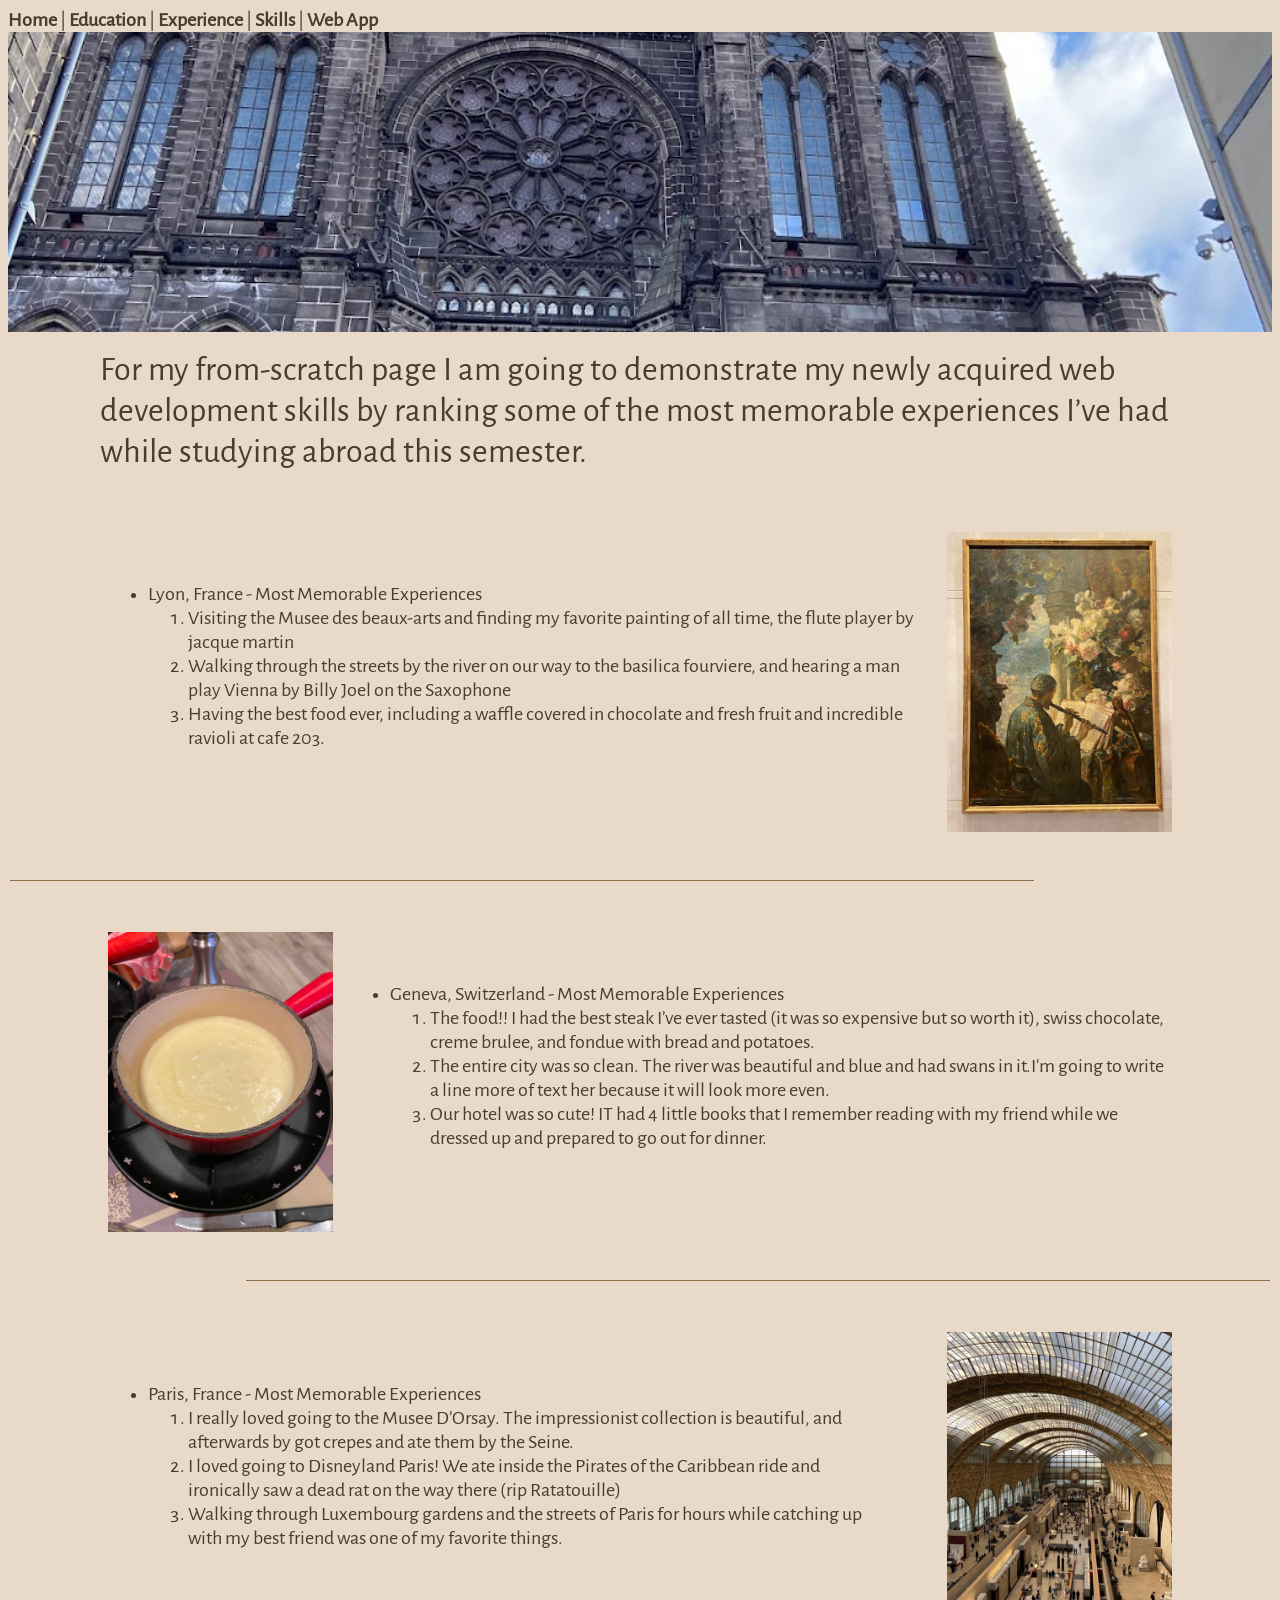
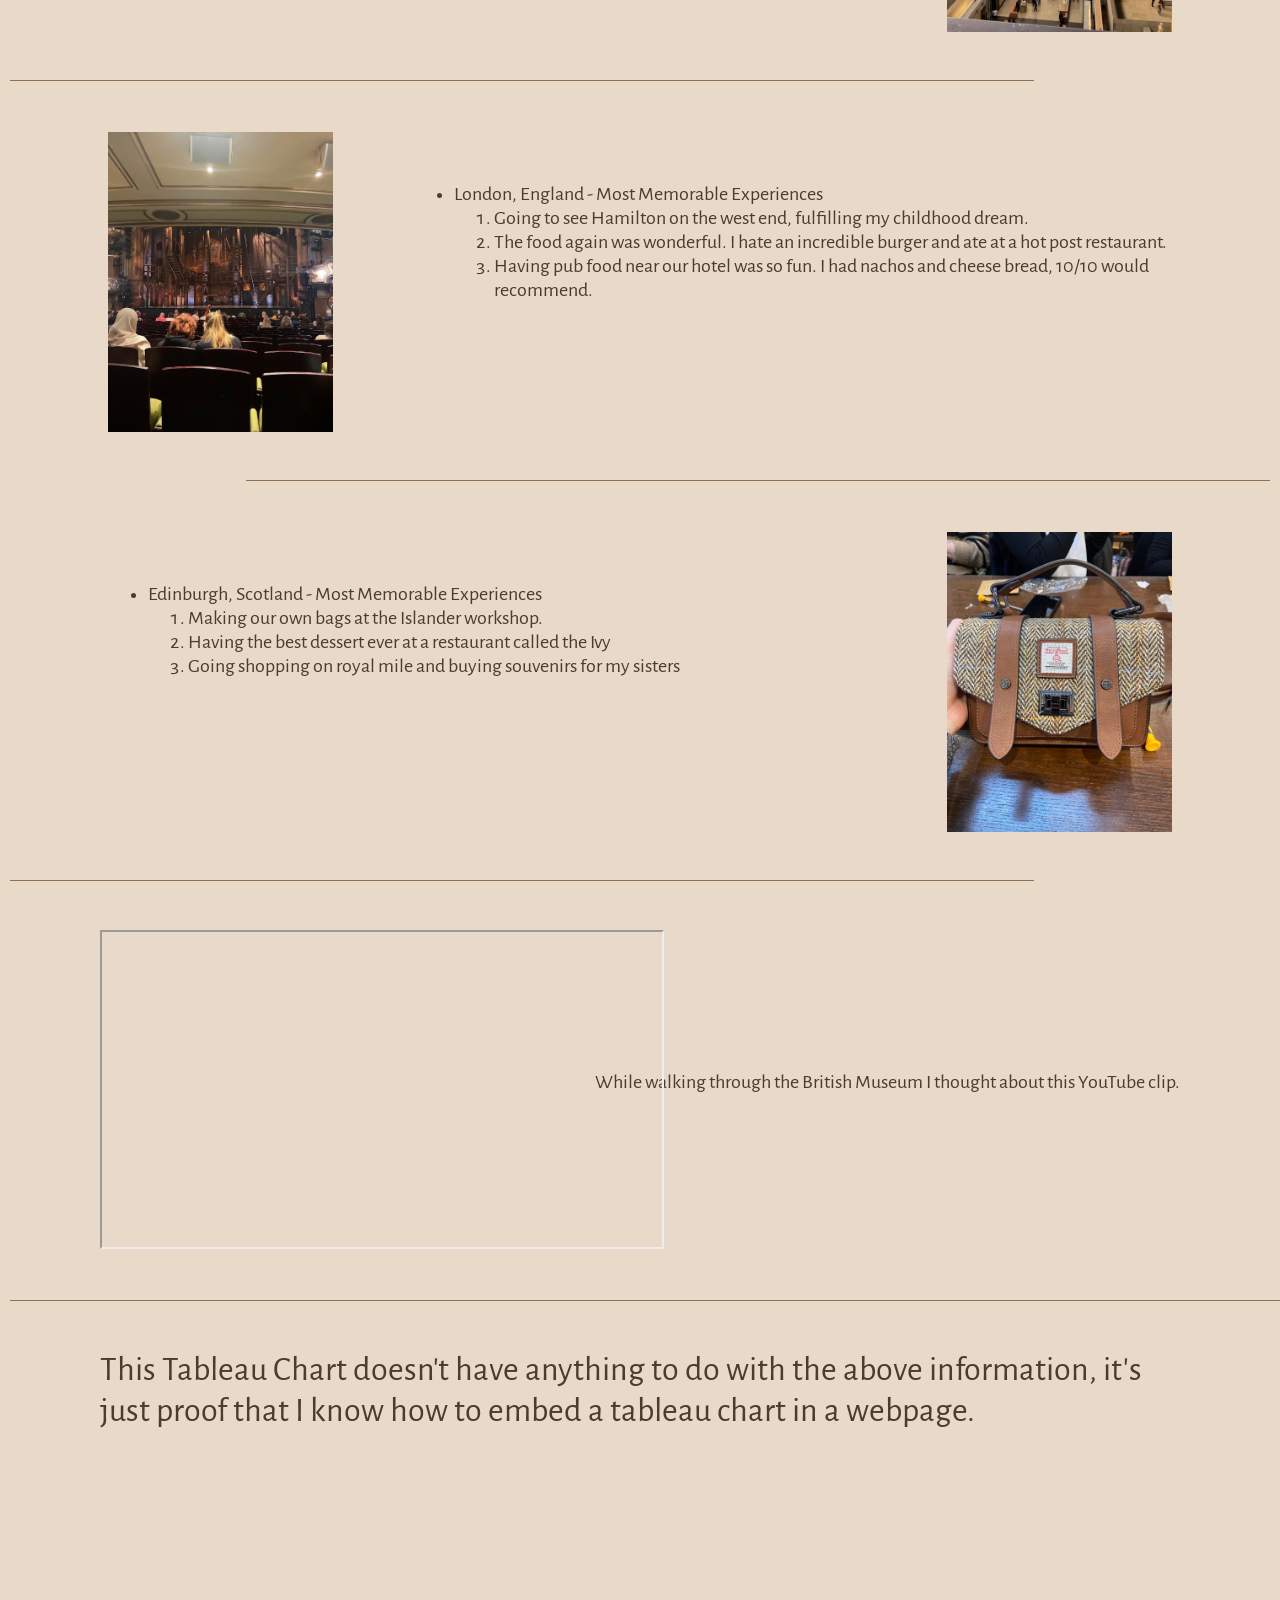
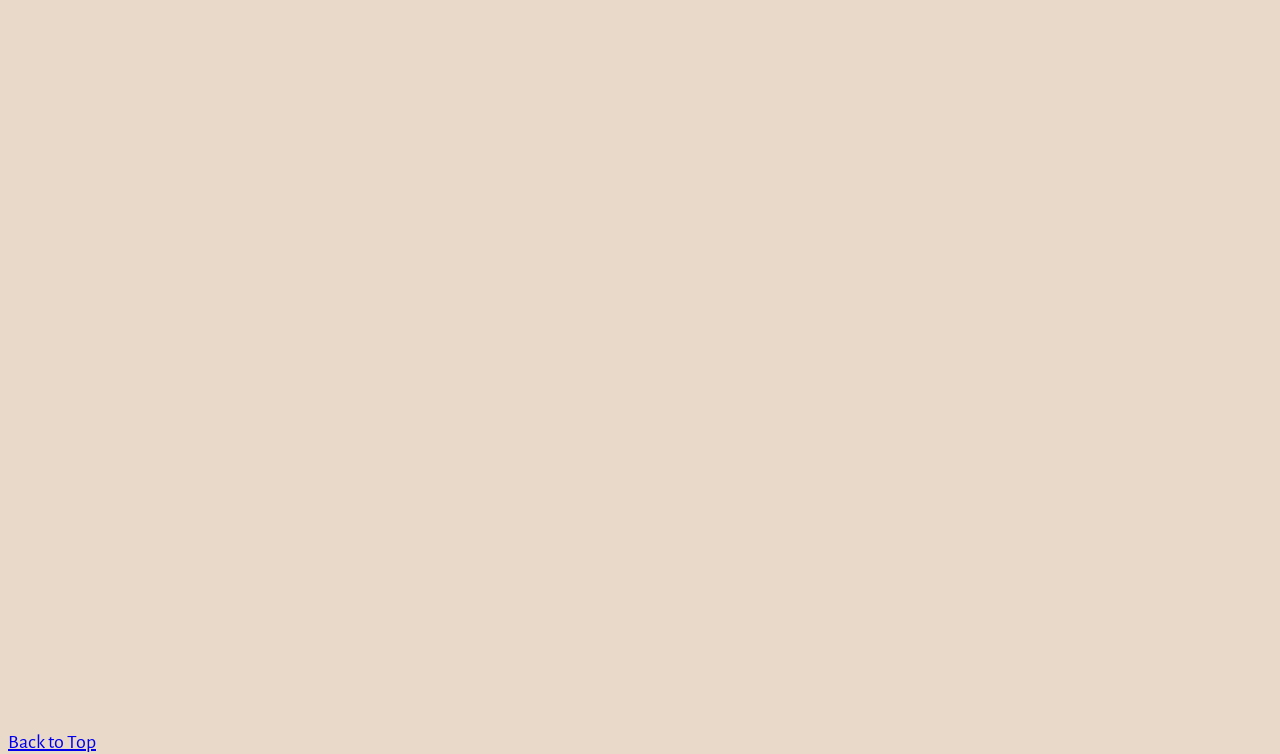
==== mysemesterabroad.html @ fd3d6de8 "Add files via upload" ====
<!DOCTYPE html>
<html lang="en">
<head>
    <meta charset="UTF-8">
    <meta name="viewport" content="width=device-width, initial-scale=1.0">
    <title>Isabella Miskin</title>
    <link rel="stylesheet" href="css/Fromsctrachstyles.css">

</head>
<body>
    
    <a href="index.html" class="nounderline stupid">Home</a> |
    <a href="education.html" class="nounderline stupid">Education</a> |
    <a href="experience.html" class="nounderline stupid">Experience</a> |
    <a href="skills.html" class="nounderline stupid">Skills</a> |
    <a href="webapp.html" class="nounderline stupid">Web App</a>
    
    
    <div style="width:100%; height:300px; background-image: url('assets/img/TryingAgain.jpg'); background-size:cover; background-position:center;"></div>
    
    <div class="firstparagraph">
        For my from-scratch page I am going to demonstrate my newly acquired web development skills by ranking some of the most memorable experiences I’ve had while studying abroad this semester.
    </div>
    
    <div class="container">
        <div class="lyontext biggerfont">
            <ul>
                <li> Lyon, France - Most Memorable Experiences
                    <ol>
                        <li>Visiting the Musee des beaux-arts and finding my favorite painting of all time, the flute player by jacque martin</li>
                        <li>Walking through the streets by the river on our way to the basilica fourviere, and hearing a man play Vienna by Billy Joel on the Saxophone</li>
                        <li>Having the best food ever, including a waffle covered in chocolate and fresh fruit and incredible ravioli at cafe 203.</li>
                    </ol>
                </li>
            </ul>
        </div>
        <div class="lyonimage">
            <img src="assets/img/The%20Flute%20Player.jpg" height="300" alt="Best Orange Juice Ever">
        </div>
    </div>
    <hr class="hr1">
    <div class="container">
        <div class="genevaimage">
            <img src="assets/img/Cheese.jpg" height="300" alt="Best Orange Juice Ever">
        </div>
        <div class="genevatext biggerfont">
            <ul>
                <li> Geneva, Switzerland - Most Memorable Experiences
                    <ol>
                        <li>The food!! I had the best steak I’ve ever tasted (it was so expensive but so worth it), swiss chocolate, creme brulee, and fondue with bread and potatoes.</li>
                        <li>The entire city was so clean. The river was beautiful and blue and had swans in it.I'm going to write a line more of text her because it will look more even.</li>
                        <li>Our hotel was so cute! IT had 4 little books that I remember reading with my friend while we dressed up and prepared to go out for dinner.</li>
                    </ol>
                </li>
            </ul>
        </div>
    </div>
    <hr class="hr2">
    <div class="container">
        <div class="paristext biggerfont">
            <ul>
                <li> Paris, France - Most Memorable Experiences
                    <ol>
                        <li>I really loved going to the Musee D’Orsay. The impressionist collection is beautiful, and afterwards by got crepes and ate them by the Seine.</li>
                        <li>I loved going to Disneyland Paris! We ate inside the Pirates of the Caribbean ride and ironically saw a dead rat on the way there (rip Ratatouille)</li>
                        <li>Walking through Luxembourg gardens and the streets of Paris for hours while catching up with my best friend was one of my favorite things.</li>
                    </ol>
                </li>
            </ul>
        </div>
        <div class="parisimage">
            <img src="assets/img/D'orsay.jpg" height="300" alt="Best Orange Juice Ever">
        </div>
    </div>
    <hr class="hr3">
    <div class="container">
        <div class="londonimage">
            <img src="assets/img/Hamilton.jpg" height="300" alt="Best Orange Juice Ever">
        </div>
        <div class="londontext biggerfont">
            <ul>
                <li> London, England - Most Memorable Experiences
                    <ol>
                        <li>Going to see Hamilton on the west end, fulfilling my childhood dream.</li>
                        <li>The food again was wonderful. I hate an incredible burger and ate at a hot post restaurant.</li>
                        <li>Having pub food near our hotel was so fun. I had nachos and cheese bread, 10/10 would recommend.</li>
                    </ol>
                </li>
            </ul>
        </div>   
    </div>
    <hr class="hr4">
    <div class="container">
        <div class="edinburghtext biggerfont">
            <ul>
                <li> Edinburgh, Scotland - Most Memorable Experiences
                    <ol>
                        <li>Making our own bags at the Islander workshop.</li>
                        <li>Having the best dessert ever at a restaurant called the Ivy</li>
                        <li>Going shopping on royal mile and buying souvenirs for my sisters</li>
                    </ol>
                </li>
            </ul>
        </div>
        <div class="edinburghimage">
            <img src="assets/img/IslanderBag.jpg" height="300" alt="Best Orange Juice Ever">
        </div>
    </div>
    <hr class="hr5">
    
    <div class="YouTubetext">
        While walking through the British Museum I thought about this YouTube clip.
    </div>
    <div class="YouTubevideo">
        <iframe width="560" height="315" src="https://www.youtube.com/embed/x73PkUvArJY?si=dQ3iMNREpN1eUNSw" title="YouTube video player" allow="accelerometer; autoplay; clipboard-write; encrypted-media; gyroscope; picture-in-picture; web-share" referrerpolicy="strict-origin-when-cross-origin" allowfullscreen></iframe>
    </div>
    
    <hr class="hr6">
    
    <div class="tableautext">
        This Tableau Chart doesn't have anything to do with the above information, it's just proof that I know how to embed a tableau chart in a webpage.
    </div>
    
    <div class='tableauPlaceholder tableau' id='viz1744627720816' style='position: relative'><noscript><a href='#'><img alt='Population and Birth Rate (2012) ' src='https:&#47;&#47;public.tableau.com&#47;static&#47;images&#47;Wo&#47;WorldIndicators_17446273993760&#47;Population&#47;1_rss.png' style='border: none' /></a></noscript><object class='tableauViz'  style='display:none;'><param name='host_url' value='https%3A%2F%2Fpublic.tableau.com%2F' /> <param name='embed_code_version' value='3' /> <param name='site_root' value='' /><param name='name' value='WorldIndicators_17446273993760&#47;Population' /><param name='tabs' value='no' /><param name='toolbar' value='yes' /><param name='static_image' value='https:&#47;&#47;public.tableau.com&#47;static&#47;images&#47;Wo&#47;WorldIndicators_17446273993760&#47;Population&#47;1.png' /> <param name='animate_transition' value='yes' /><param name='display_static_image' value='yes' /><param name='display_spinner' value='yes' /><param name='display_overlay' value='yes' /><param name='display_count' value='yes' /><param name='language' value='en-US' /><param name='filter' value='publish=yes' /></object></div>                <script type='text/javascript'>                    var divElement = document.getElementById('viz1744627720816');                    var vizElement = divElement.getElementsByTagName('object')[0];                    vizElement.style.width='100%';vizElement.style.height=(divElement.offsetWidth*0.75)+'px';                    var scriptElement = document.createElement('script');                    scriptElement.src = 'https://public.tableau.com/javascripts/api/viz_v1.js';                    vizElement.parentNode.insertBefore(scriptElement, vizElement);                </script>
    
    <a href="mysemesterabroad.html" class="backtotop">Back to Top</a>
    
    
</body>
</html>
---- css/Fromsctrachstyles.css ----
@font-face {
  font-family: 'Alegreya Sans';
  src: url('../Alegreya_Sans/AlegreyaSans-Regular.ttf') format('truetype');
  font-weight: 500;
  font-style: normal;
}

body {
    background-color: #e9d9c8;
    color: #4a3c30;
    font-size: 20px;
    font-family: 'Alegreya Sans'
}

.stupid {
    color: #4a3c30;
    font-family: 'Alegreya Sans';
    font-weight: bold;
}

.firstparagraph {
    position: absolute;
    top: 350px;
    right: 100px;
    left: 100px;
    font-size: 34px;
}

.container {
  position: relative;
  display: flex;
  align-items: flex-start; /* aligns items at the top */
  padding: 20px;
  justify-content: space-between;
    gap: 20px;
}

.lyontext {
  position: absolute;
  /*margin-right: 20px;  like idek*/
  max-width: 65%; 
  top: 230px;
  left: 100px;
  /*padding-right: 20px;*/
}

.lyonimage {
  position: absolute;
  top: 200px;
  right: 100px;
}

.genevatext {
  position: absolute;
  top: 590px;
  right: 100px;
  /*margin-left: 20px;  space between text and image */
  max-width: 65%; 
}

.genevaimage {
  position: absolute;
  top: 560px;
  left: 100px;
}

.paristext {
  position: absolute;
  top: 950px;
  left: 100px;
  margin-right: 20px; /* space between text and image */
  max-width: 60%;
}

.parisimage {
  position: absolute;
  top: 920px;
  right: 100px;
}

.londontext {
  position: absolute;
  top: 1310px;
  right: 100px;
  margin-left: 20px; /* space between text and image */
  max-width: 60%; 
}

.londonimage {
  position: absolute;
  top: 1280px;
  left: 100px;
}

.edinburghtext {
  position: absolute;
  top: 1670px;
    left: 100px;
  margin-right: 20px; /* space between text and image */
  max-width: 60%;
}

.edinburghimage {
  position: absolute;
  top: 1640px;
  right: 100px;
}

.YouTubetext {
  position: absolute;
  top: 2670px;
  right: 100px;
  margin-left: 20px; /* space between text and image */
  max-width: 60%; 
}

.YouTubevideo {
  position: absolute;
  top: 2530px;
  left: 100px;
}

.hr1 {
    position: absolute;
    top: 860px;
    left: 10px;
    border: none;
    height: 1px;
    width: 80%;              /* or 100%, 30%, etc. */
    margin: 20px auto; 
    background-color: #906f4d;
}

.hr2 {
    position: absolute;
    top: 1260px;
    border: none;
    right: 10px;
    height: 1px;
    width: 80%;              /* or 100%, 30%, etc. */
    margin: 20px auto; 
    background-color: #906f4d; 
}

.hr3 {
    position: absolute;
    top: 1660px;
    border: none;
    left: 10px;
    height: 1px;
    width: 80%;              /* or 100%, 30%, etc. */
    margin: 20px auto; 
    background-color: #906f4d; 
}

.hr4 {
    position: absolute;
    top: 2060px;
    border: none;
    right: 10px;
    height: 1px;
    width: 80%;              /* or 100%, 30%, etc. */
    margin: 20px auto; 
    background-color: #906f4d; 
}

.hr5 {
    position: absolute;
    top: 2460px;
    border: none;
    left: 10px;
    height: 1px;
    width: 80%;              /* or 100%, 30%, etc. */
    margin: 20px auto; 
    background-color: #906f4d; 
}

.hr6 {
    position: absolute;
    top: 2880px;
    border: none;
    left: 10px;
    height: 1px;
    width: 100%;              /* or 100%, 30%, etc. */
    margin: 20px auto; 
    background-color: #906f4d; 
}

.biggerfont {
    font-size: 20px;
}

.backtotop {
    position: absolute;
    top: 3930px;
}

.nounderline {
    text-decoration: none;

}

.tableau {
  position: absolute;
  top: 2550px; /* adjust based on your last element */
  left: 100px;  /* wherever you want it to start horizontally */
    max-width: 80%;
  z-index: 1;   /* make sure it doesn't sit on top of stuff unless you want that */
}

.tableautext {
    position: absolute;
    top: 2950px;
    right: 100px;
    left: 100px;
    font-size: 34px;
}
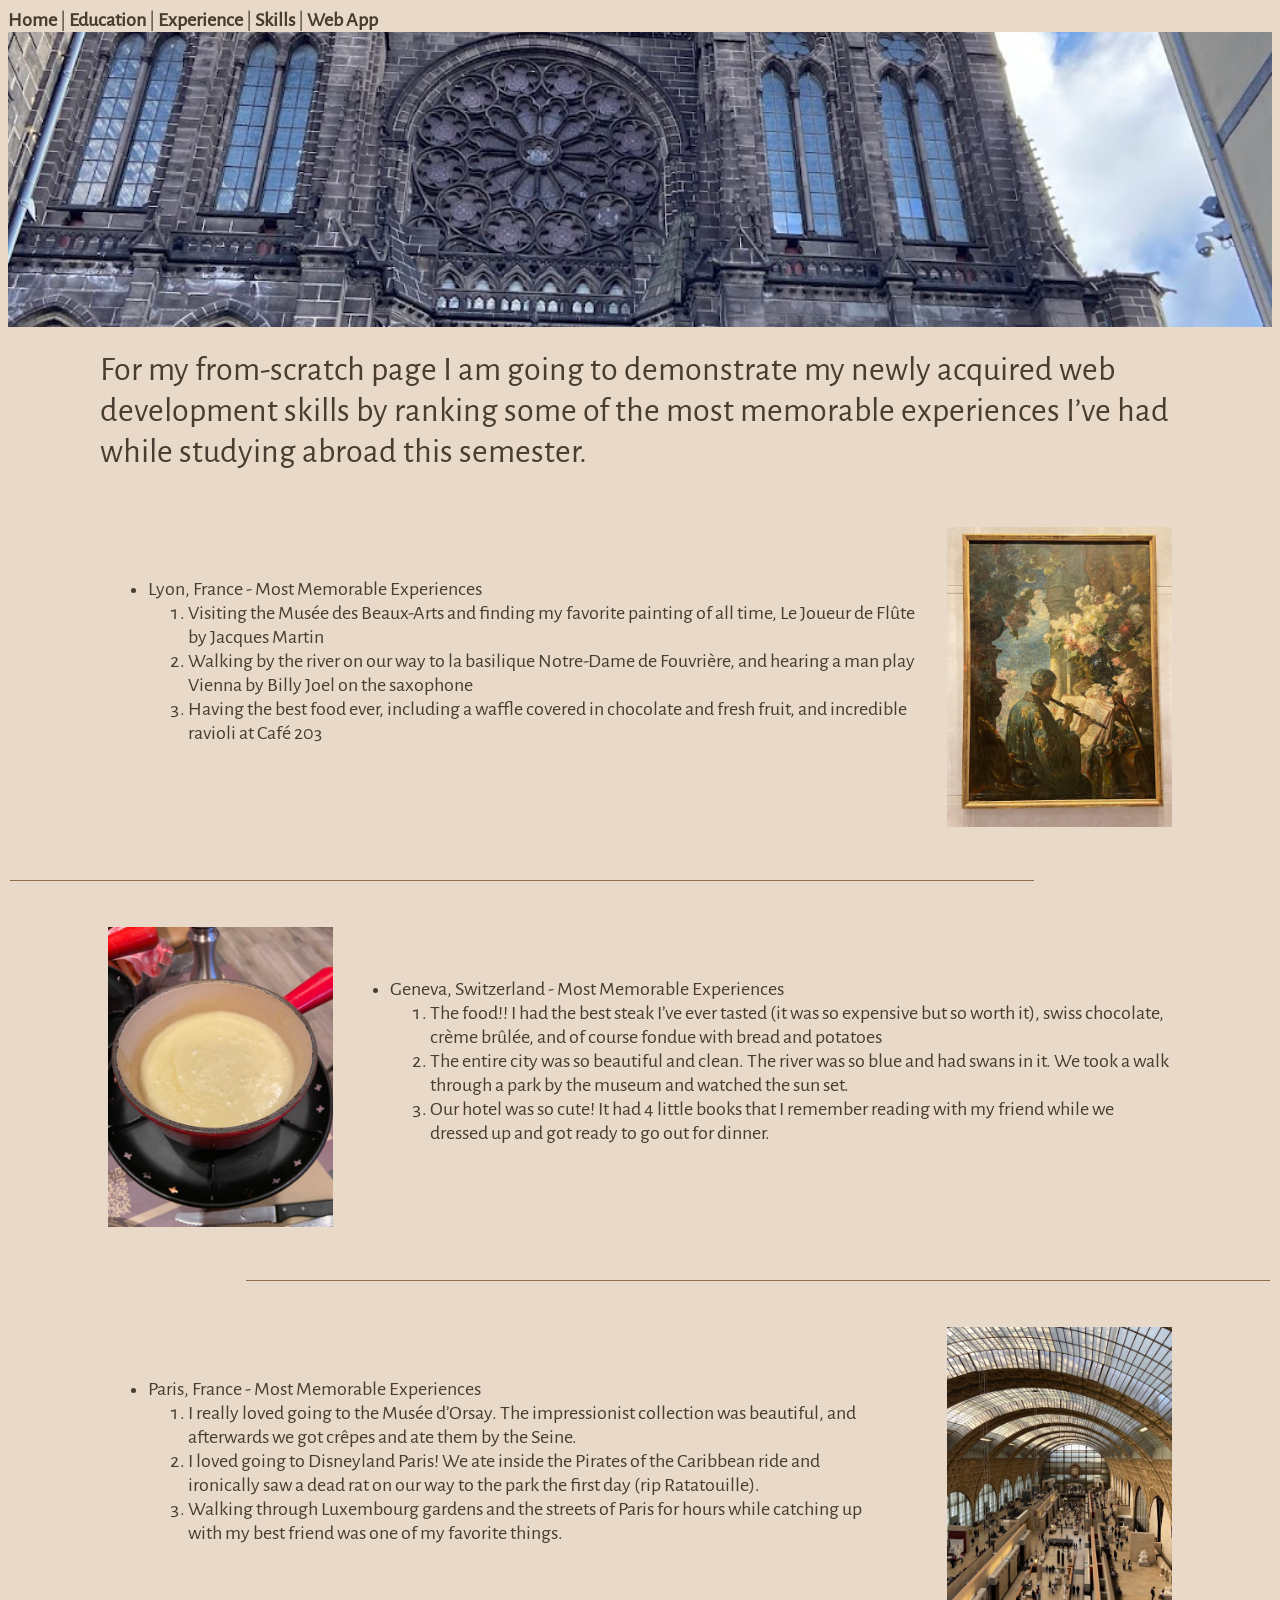
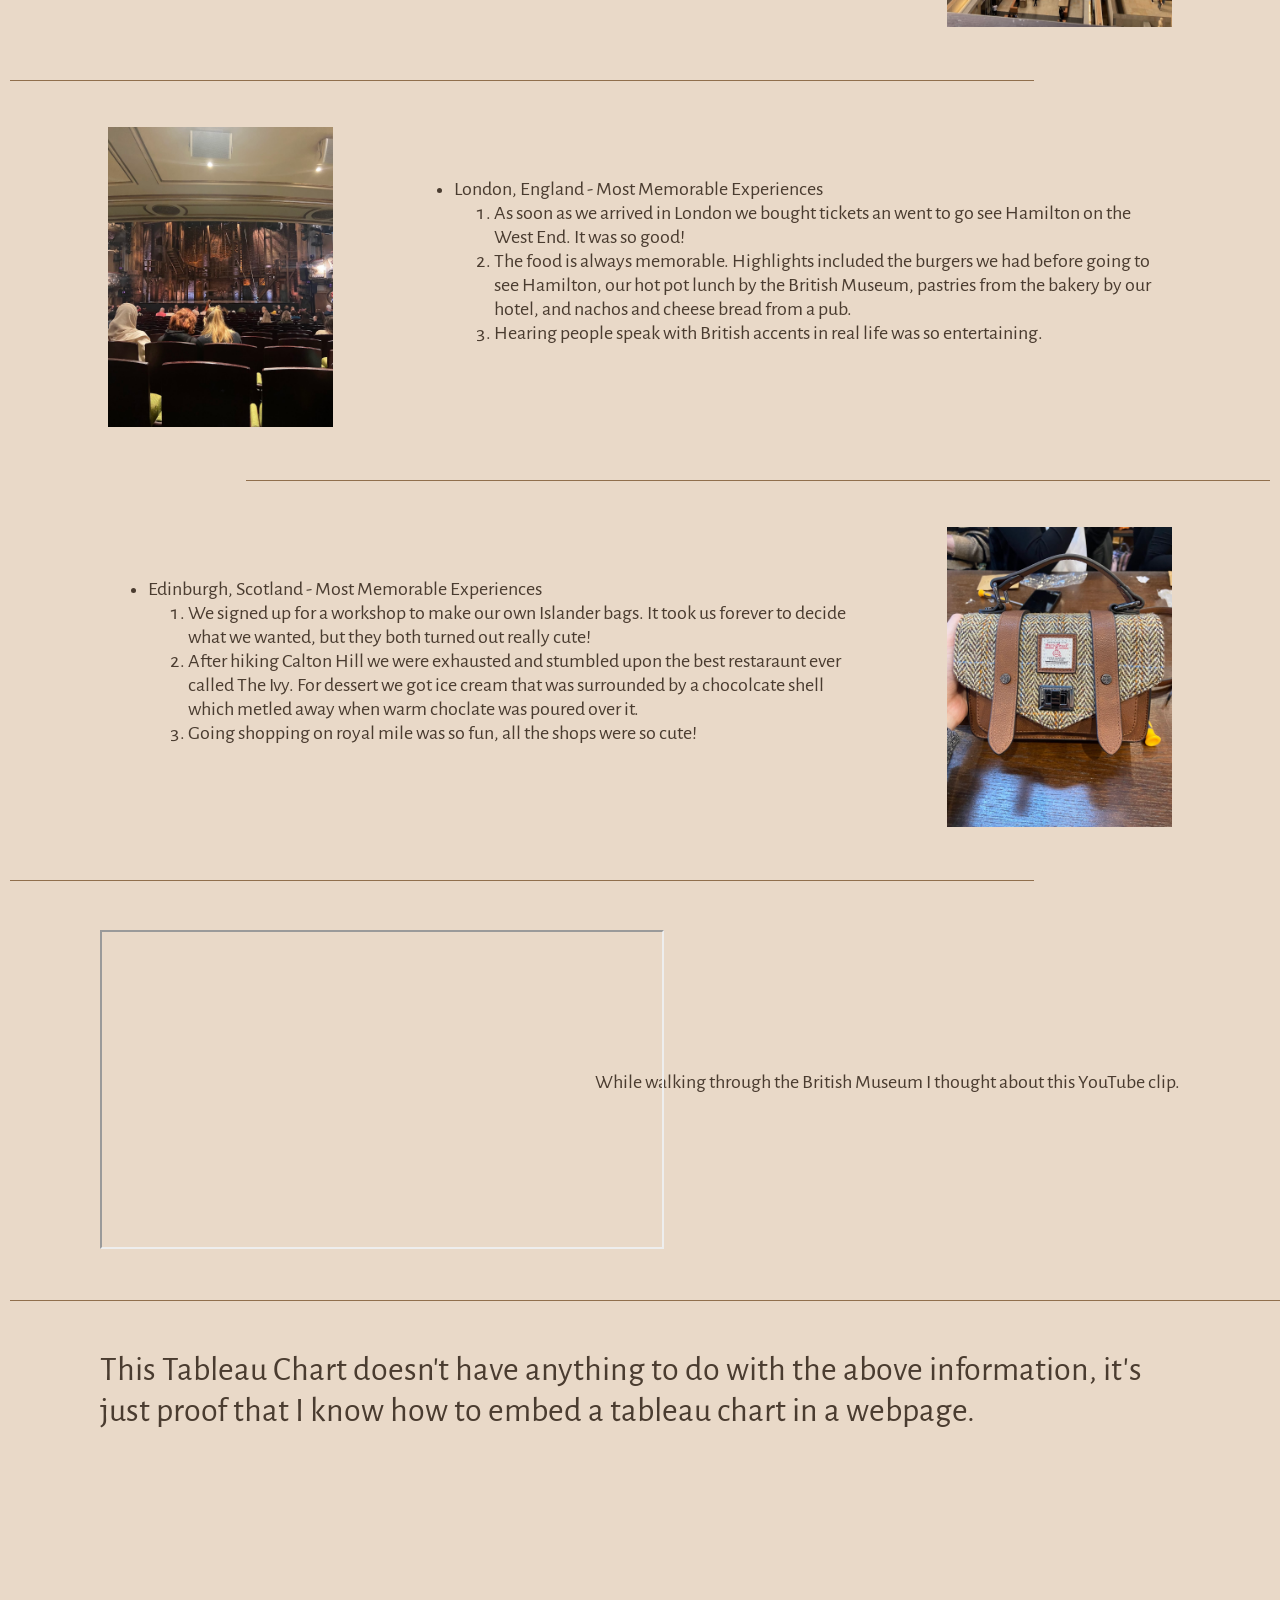
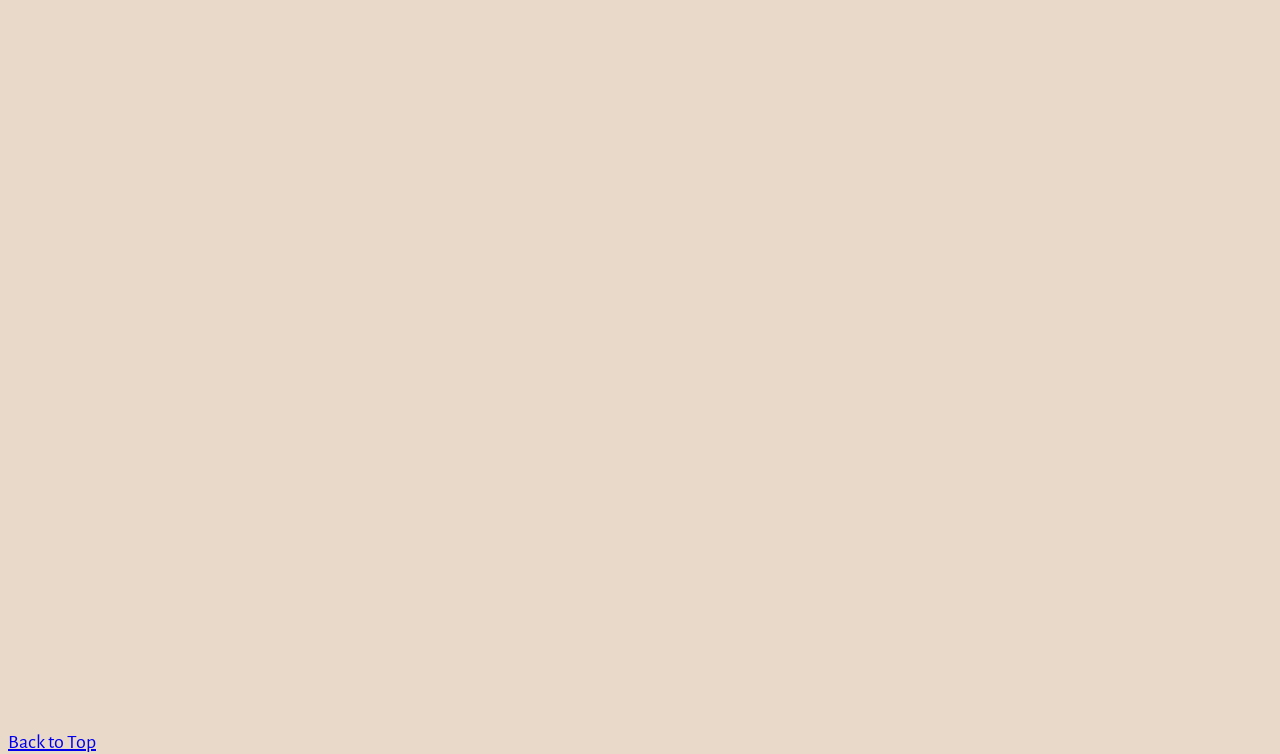
==== commit de4ca92c: "Add files via upload" ====
--- a/mysemesterabroad.html
+++ b/mysemesterabroad.html
@@ -16,7 +16,7 @@
     <a href="webapp.html" class="nounderline stupid">Web App</a>
     
     
-    <div style="width:100%; height:300px; background-image: url('assets/img/TryingAgain.jpg'); background-size:cover; background-position:center;"></div>
+    <div style="width:100%; height:295px; background-image: url('assets/img/TryingAgain.jpg'); background-size:cover; background-position:center;"></div>
     
     <div class="firstparagraph">
         For my from-scratch page I am going to demonstrate my newly acquired web development skills by ranking some of the most memorable experiences I’ve had while studying abroad this semester.
@@ -27,9 +27,9 @@
             <ul>
                 <li> Lyon, France - Most Memorable Experiences
                     <ol>
-                        <li>Visiting the Musee des beaux-arts and finding my favorite painting of all time, the flute player by jacque martin</li>
-                        <li>Walking through the streets by the river on our way to the basilica fourviere, and hearing a man play Vienna by Billy Joel on the Saxophone</li>
-                        <li>Having the best food ever, including a waffle covered in chocolate and fresh fruit and incredible ravioli at cafe 203.</li>
+                        <li>Visiting the Musée des Beaux-Arts and finding my favorite painting of all time, Le Joueur de Flûte by Jacques Martin</li>
+                        <li>Walking by the river on our way to la basilique Notre-Dame de Fouvrière, and hearing a man play Vienna by Billy Joel on the saxophone</li>
+                        <li>Having the best food ever, including a waffle covered in chocolate and fresh fruit, and incredible ravioli at Café 203</li>
                     </ol>
                 </li>
             </ul>
@@ -47,9 +47,9 @@
             <ul>
                 <li> Geneva, Switzerland - Most Memorable Experiences
                     <ol>
-                        <li>The food!! I had the best steak I’ve ever tasted (it was so expensive but so worth it), swiss chocolate, creme brulee, and fondue with bread and potatoes.</li>
-                        <li>The entire city was so clean. The river was beautiful and blue and had swans in it.I'm going to write a line more of text her because it will look more even.</li>
-                        <li>Our hotel was so cute! IT had 4 little books that I remember reading with my friend while we dressed up and prepared to go out for dinner.</li>
+                        <li>The food!! I had the best steak I’ve ever tasted (it was so expensive but so worth it), swiss chocolate, crème brûlée, and of course fondue with bread and potatoes</li>
+                        <li>The entire city was so beautiful and clean. The river was so blue and had swans in it. We took a walk through a park by the museum and watched the sun set.</li>
+                        <li>Our hotel was so cute! It had 4 little books that I remember reading with my friend while we dressed up and got ready to go out for dinner.</li>
                     </ol>
                 </li>
             </ul>
@@ -61,8 +61,8 @@
             <ul>
                 <li> Paris, France - Most Memorable Experiences
                     <ol>
-                        <li>I really loved going to the Musee D’Orsay. The impressionist collection is beautiful, and afterwards by got crepes and ate them by the Seine.</li>
-                        <li>I loved going to Disneyland Paris! We ate inside the Pirates of the Caribbean ride and ironically saw a dead rat on the way there (rip Ratatouille)</li>
+                        <li>I really loved going to the Musée d’Orsay. The impressionist collection was beautiful, and afterwards we got crêpes and ate them by the Seine.</li>
+                        <li>I loved going to Disneyland Paris! We ate inside the Pirates of the Caribbean ride and ironically saw a dead rat on our way to the park the first day (rip Ratatouille).</li>
                         <li>Walking through Luxembourg gardens and the streets of Paris for hours while catching up with my best friend was one of my favorite things.</li>
                     </ol>
                 </li>
@@ -81,9 +81,9 @@
             <ul>
                 <li> London, England - Most Memorable Experiences
                     <ol>
-                        <li>Going to see Hamilton on the west end, fulfilling my childhood dream.</li>
-                        <li>The food again was wonderful. I hate an incredible burger and ate at a hot post restaurant.</li>
-                        <li>Having pub food near our hotel was so fun. I had nachos and cheese bread, 10/10 would recommend.</li>
+                        <li>As soon as we arrived in London we bought tickets an went to go see Hamilton on the West End. It was so good!</li>
+                        <li>The food is always memorable. Highlights included the burgers we had before going to see Hamilton, our hot pot lunch by the British Museum, pastries from the bakery by our hotel, and nachos and cheese bread from a pub.</li>
+                        <li>Hearing people speak with British accents in real life was so entertaining.</li>
                     </ol>
                 </li>
             </ul>
@@ -95,9 +95,9 @@
             <ul>
                 <li> Edinburgh, Scotland - Most Memorable Experiences
                     <ol>
-                        <li>Making our own bags at the Islander workshop.</li>
-                        <li>Having the best dessert ever at a restaurant called the Ivy</li>
-                        <li>Going shopping on royal mile and buying souvenirs for my sisters</li>
+                        <li>We signed up for a workshop to make our own Islander bags. It took us forever to decide what we wanted, but they both turned out really cute!</li>
+                        <li>After hiking Calton Hill we were exhausted and stumbled upon the best restaraunt ever called The Ivy. For dessert we got ice cream that was surrounded by a chocolcate shell which metled away when warm choclate was poured over it.</li>
+                        <li>Going shopping on royal mile was so fun, all the shops were so cute!</li>
                     </ol>
                 </li>
             </ul>
@@ -109,7 +109,7 @@
     <hr class="hr5">
     
     <div class="YouTubetext">
-        While walking through the British Museum I thought about this YouTube clip.
+        While walking through the British Museum I thought about this YouTube clip. 
     </div>
     <div class="YouTubevideo">
         <iframe width="560" height="315" src="https://www.youtube.com/embed/x73PkUvArJY?si=dQ3iMNREpN1eUNSw" title="YouTube video player" allow="accelerometer; autoplay; clipboard-write; encrypted-media; gyroscope; picture-in-picture; web-share" referrerpolicy="strict-origin-when-cross-origin" allowfullscreen></iframe>
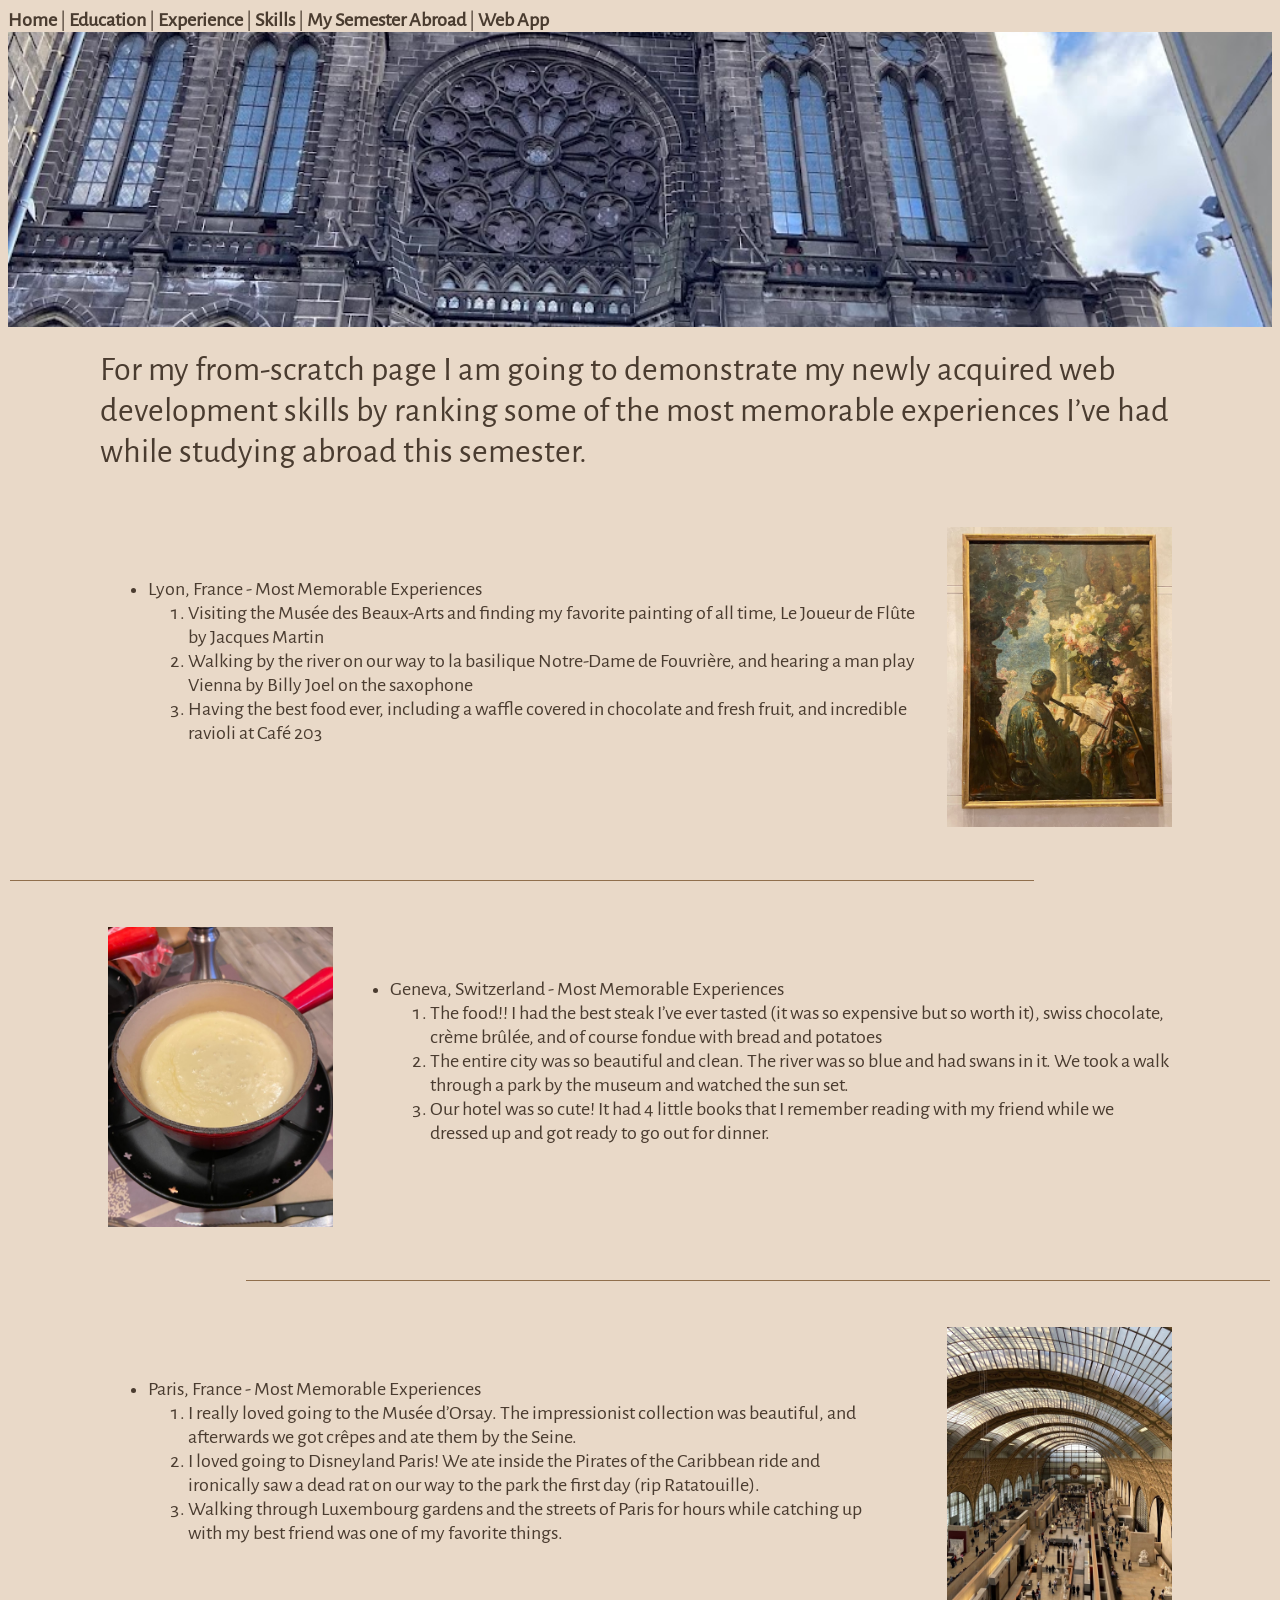
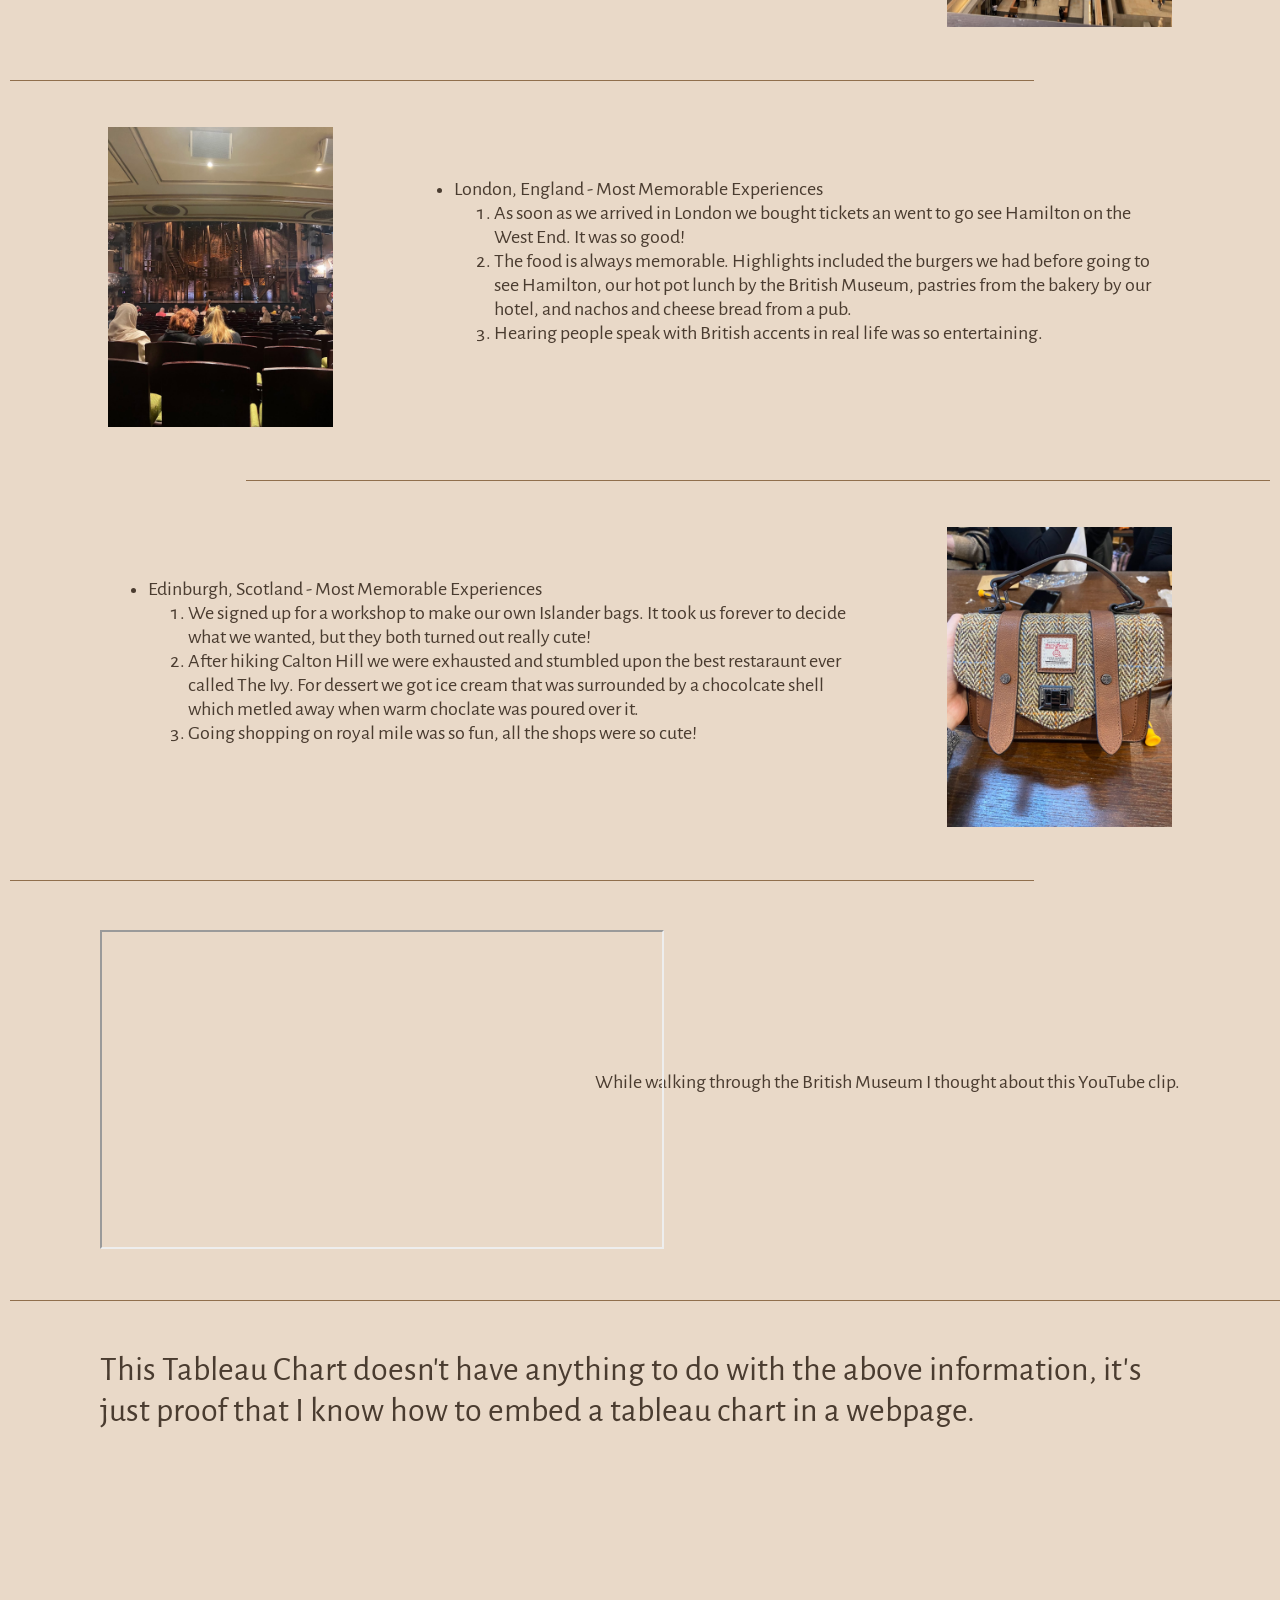
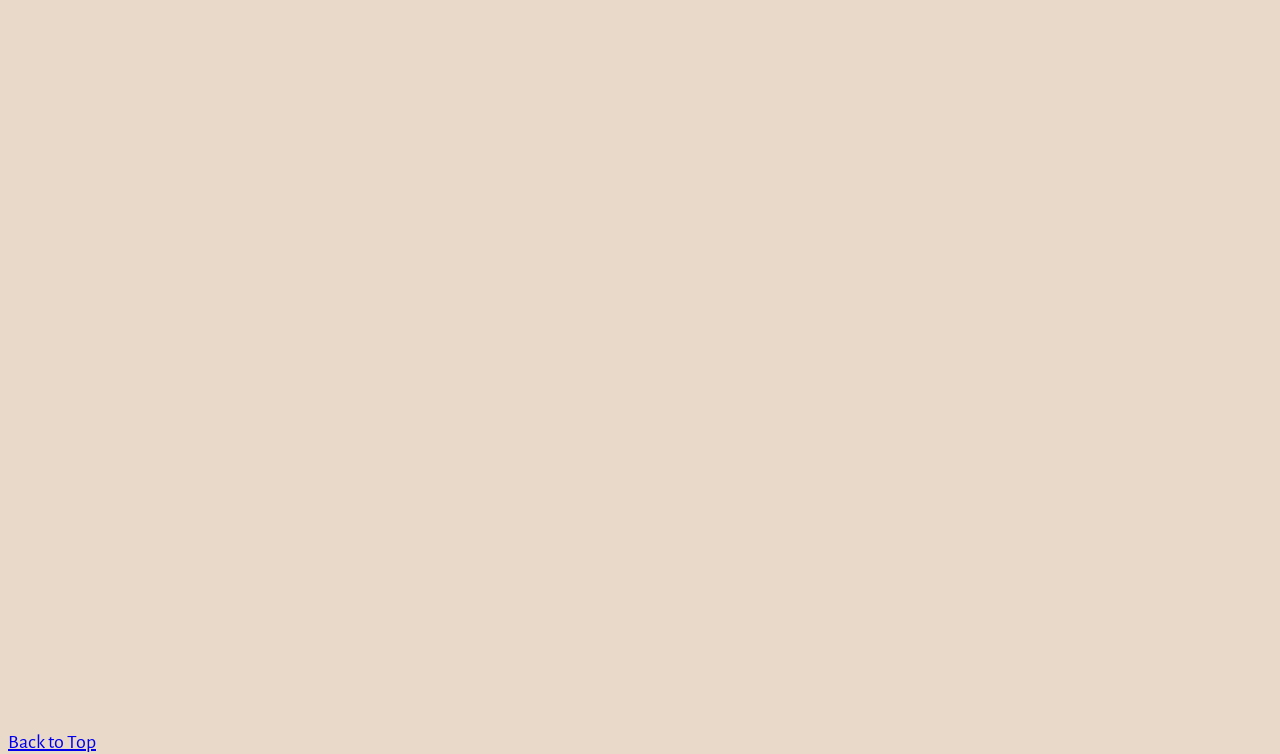
==== commit b458388d: "Add files via upload" ====
--- a/mysemesterabroad.html
+++ b/mysemesterabroad.html
@@ -13,6 +13,7 @@
     <a href="education.html" class="nounderline stupid">Education</a> |
     <a href="experience.html" class="nounderline stupid">Experience</a> |
     <a href="skills.html" class="nounderline stupid">Skills</a> |
+    <a class="nounderline stupid" href="mysemesterabroad.html">My Semester Abroad</a> |
     <a href="webapp.html" class="nounderline stupid">Web App</a>
     
     
